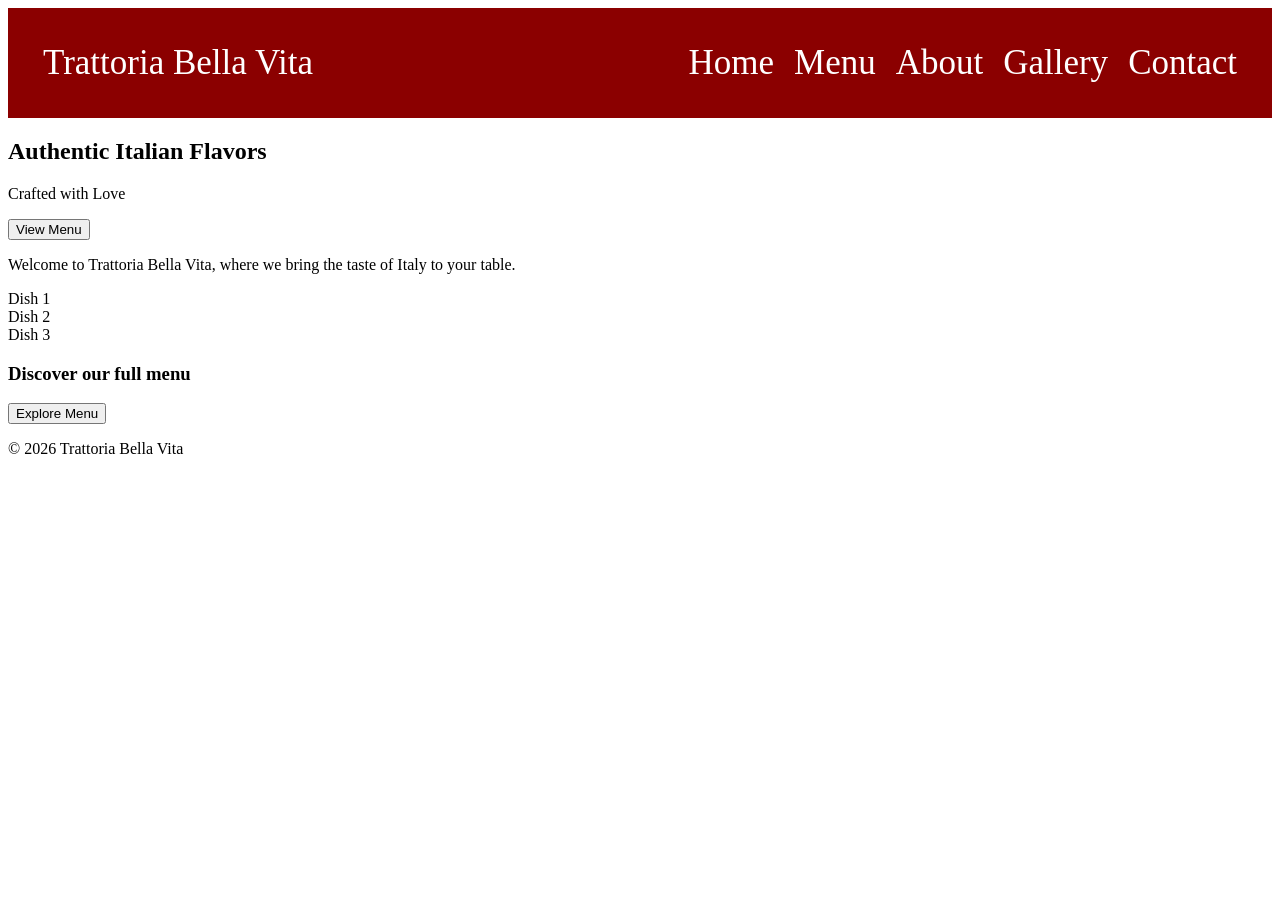
==== pages/Home/index.html @ abf0629f "first commit" ====
<!DOCTYPE html>
<html lang="en">

<head>
    <meta charset="UTF-8">
    <title>Trattoria Bella Vita | Home</title>
    <link rel="stylesheet" href="./index.css">
</head>

<body>

    <!-- ================= NAVBAR (USED ON ALL PAGES) ================= -->
    <header class="navbar">
        <div class="logo">Trattoria Bella Vita</div>
        <nav class="nav-links">
            <a href="./index.html" class="active">Home</a>
            <a href="../Menu/menu.html">Menu</a>
            <a href="../About/about.html">About</a>
            <a href="../Gallery/gallery.html">Gallery</a>
            <a href="../Contact/contact.html">Contact</a>
        </nav>
    </header>

    <!-- Hero Section -->
    <section class="hero">
        <h2>Authentic Italian Flavors</h2>
        <p>Crafted with Love</p>
        <button>View Menu</button>
    </section>

    <!-- Welcome -->
    <section class="welcome">
        <p>
            Welcome to Trattoria Bella Vita, where we bring the taste of Italy to your table.
        </p>
    </section>

    <!-- Featured Dishes -->
    <section class="featured">
        <div class="dish">Dish 1</div>
        <div class="dish">Dish 2</div>
        <div class="dish">Dish 3</div>
    </section>

    <!-- CTA -->
    <section class="cta">
        <h3>Discover our full menu</h3>
        <button>Explore Menu</button>
    </section>

    <!-- Footer -->
    <footer>
        <p>© 2026 Trattoria Bella Vita</p>
    </footer>

</body>

</html>
---- pages/Home/index.css ----
header {
    background-color: #8B0000;
    display: flex;
    justify-content: space-between;
    padding: 35px;
    font-size: 35px;
    color: white;
}

nav {
    display: flex;
    gap: 20px;
}

a {
    text-decoration: none;
    color: white;
}


/* phone  */

@media (max-width: 600px) {}


/* tablet  */

@media (max-width: 1024px) {}
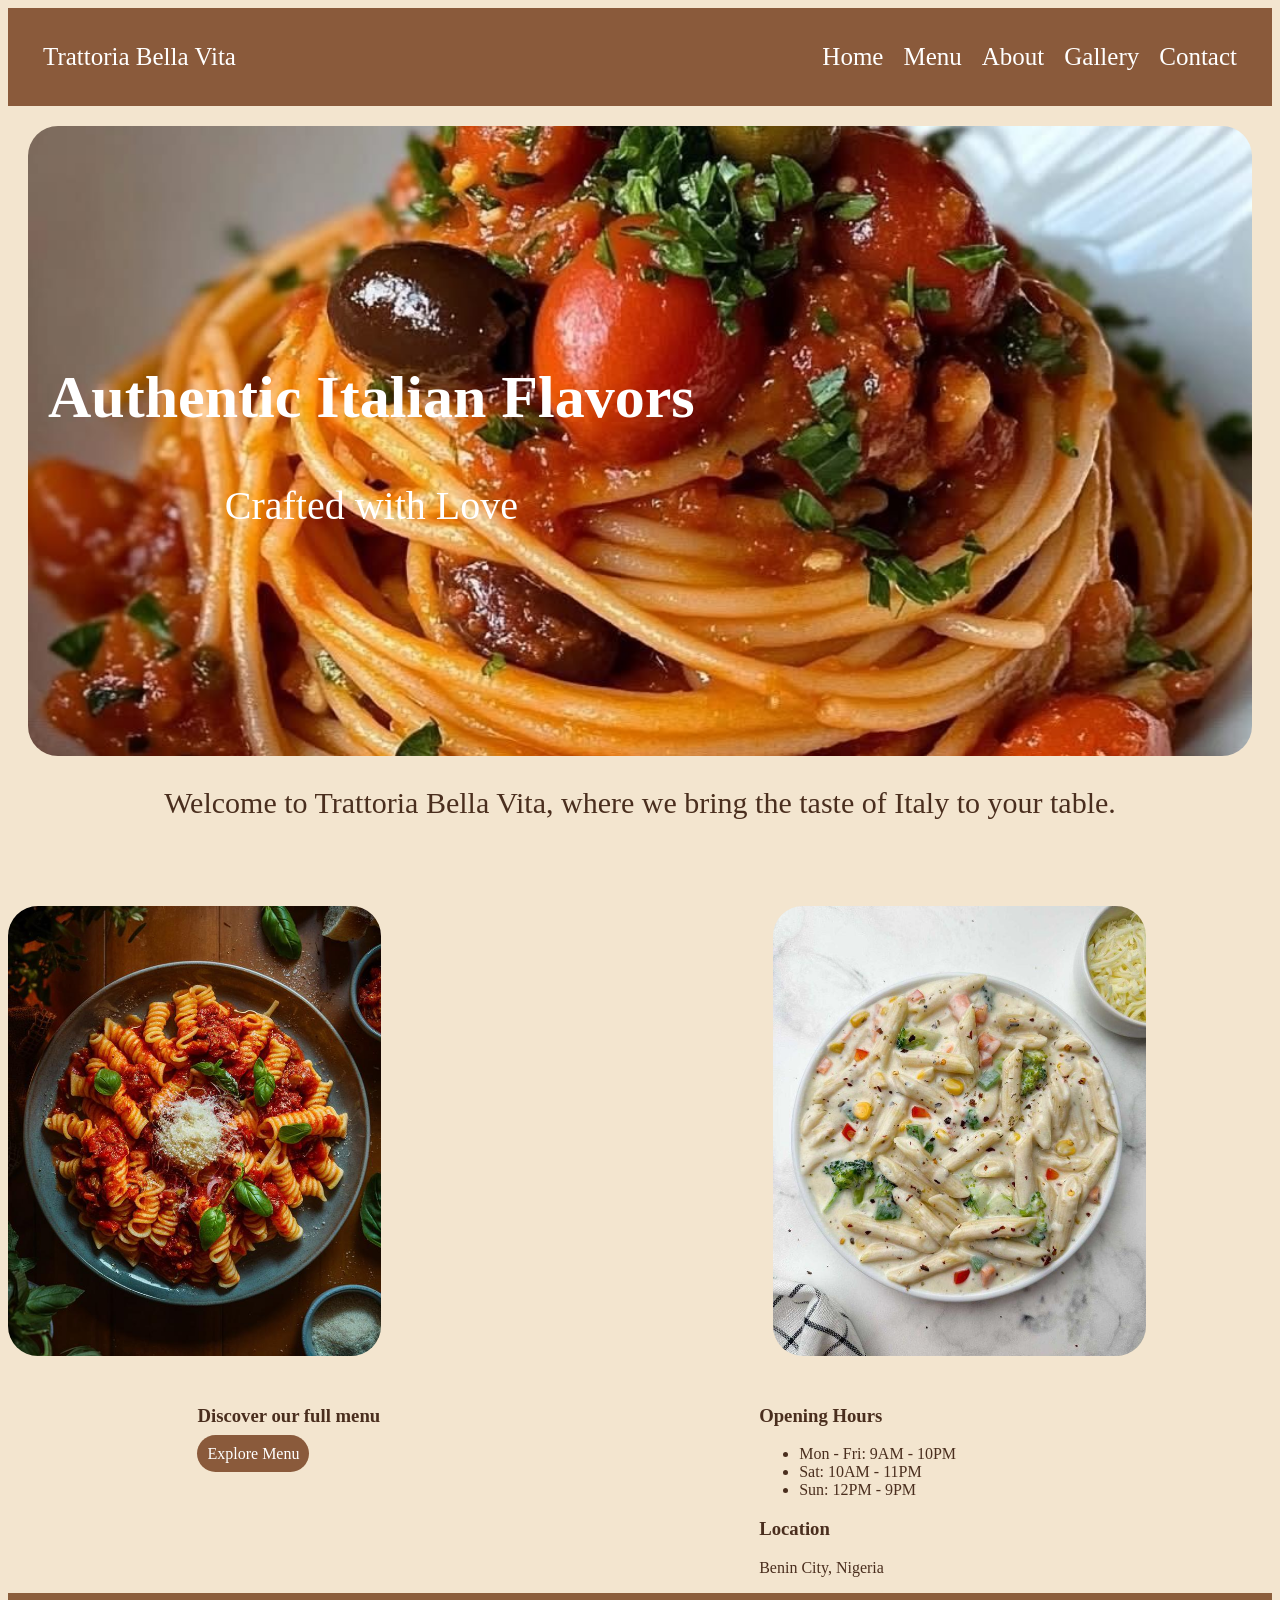
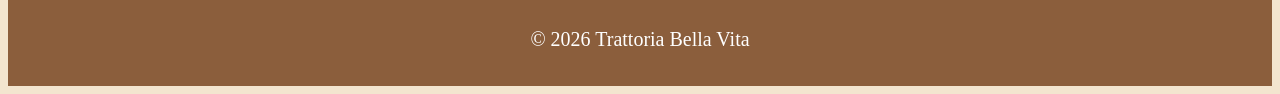
==== commit 2582127c: "first commit" ====
--- a/pages/Home/index.html
+++ b/pages/Home/index.html
@@ -23,9 +23,13 @@
 
     <!-- Hero Section -->
     <section class="hero">
-        <h2>Authentic Italian Flavors</h2>
-        <p>Crafted with Love</p>
-        <button>View Menu</button>
+        <img src="./assets/images/spag.jpeg">
+        <div class="hero-content">
+            <h2>Authentic Italian Flavors</h2>
+            <p>Crafted with Love</p>
+        </div>
+
+
     </section>
 
     <!-- Welcome -->
@@ -37,16 +41,35 @@
 
     <!-- Featured Dishes -->
     <section class="featured">
-        <div class="dish">Dish 1</div>
-        <div class="dish">Dish 2</div>
-        <div class="dish">Dish 3</div>
+        <div class="dish"><img src ="./assets/images/dish2.jpeg"></div>
+        <div class="dish"><video src ="./assets/images/dish3.mp4"   autoplay muted loop><video></div>
+        <div class="dish"><img src ="./assets/images/dish1.jpeg"></div>
     </section>
 
     <!-- CTA -->
     <section class="cta">
-        <h3>Discover our full menu</h3>
-        <button>Explore Menu</button>
+        <div class="action-button">
+            <h3>Discover our full menu</h3>
+        <a href="../Menu/menu.html">Explore Menu</a>
+    </div>
+
+    <div class="hours">
+        <h3>Opening Hours</h3>
+        <ul>
+            <li>Mon - Fri: 9AM - 10PM</li>
+            <li>Sat: 10AM - 11PM</li>
+            <li>Sun: 12PM - 9PM</li>
+        </ul>
+
+          <h3>Location</h3>
+        <p>Benin City, Nigeria</p>
+    </div>
+
+ 
+        
     </section>
+
+  
 
     <!-- Footer -->
     <footer>
--- a/pages/Home/index.css
+++ b/pages/Home/index.css
@@ -1,28 +1,120 @@
 header {
-    background-color: #8B0000;
-    display: flex;
-    justify-content: space-between;
-    padding: 35px;
-    font-size: 35px;
-    color: white;
+  background-color: #8a5a3b;
+  display: flex;
+  justify-content: space-between;
+  padding: 35px;
+  font-size: 25px;
+  color: white;
+}
+body {
+  background-color: #f3e5cf;
+  color: #4a2e1e;
 }
 
 nav {
-    display: flex;
-    gap: 20px;
+  display: flex;
+  gap: 20px;
 }
 
 a {
-    text-decoration: none;
-    color: white;
+  text-decoration: none;
+  color: white;
 }
 
+/* hero */
 
+.hero {
+  margin-top: 10px;
+  display: flex;
+  margin: 20px;
+  align-items: center;
+  position: relative;
+  height: 70vh;
+}
+
+.hero img {
+  border-radius: 30px;
+  position: absolute;
+  width: 100%;
+  height: 100%;
+  top: 0;
+  left: 0;
+  z-index: 1;
+  object-fit: cover;
+}
+
+.hero-content {
+  text-align: center;
+  position: relative;
+  z-index: 2;
+  font-size: 40px;
+  color: white;
+  left: 20px;
+}
+/* welcome message */
+.welcome {
+  text-align: center;
+  height: 10vh;
+  font-size: 30px;
+}
+
+/* dishes */
+
+.featured {
+  margin-top: 30px;
+  justify-self: center;
+  display: flex;
+  gap: 10px;
+  height: 50vh;
+  width: 90%;
+}
+
+.dish {
+  width: 100%;
+  height: 100%;
+}
+
+.dish img {
+  border-radius: 30px;
+  width: 100%;
+  height: 100%;
+  object-fit: cover;
+}
+
+.dish video {
+  border-radius: 30px;
+  width: 100%;
+  height: 100%;
+  object-fit: cover;
+}
+
+.cta {
+  display: flex;
+  justify-content: space-around;
+  justify-self: center;
+
+  width: 90%;
+  margin-top: 30px;
+}
+
+.action-button a {
+  padding: 10px;
+  border-radius: 40px;
+  background-color: #8a5a3b;
+}
+footer {
+  background-color: #8b5e3c;
+  color: white;
+  padding: 15px;
+  font-size: 20px;
+  text-align: center;
+}
 /* phone  */
 
-@media (max-width: 600px) {}
-
+@media (max-width: 600px) {
+}
 
 /* tablet  */
 
-@media (max-width: 1024px) {}+@media (max-width: 1024px) {
+}
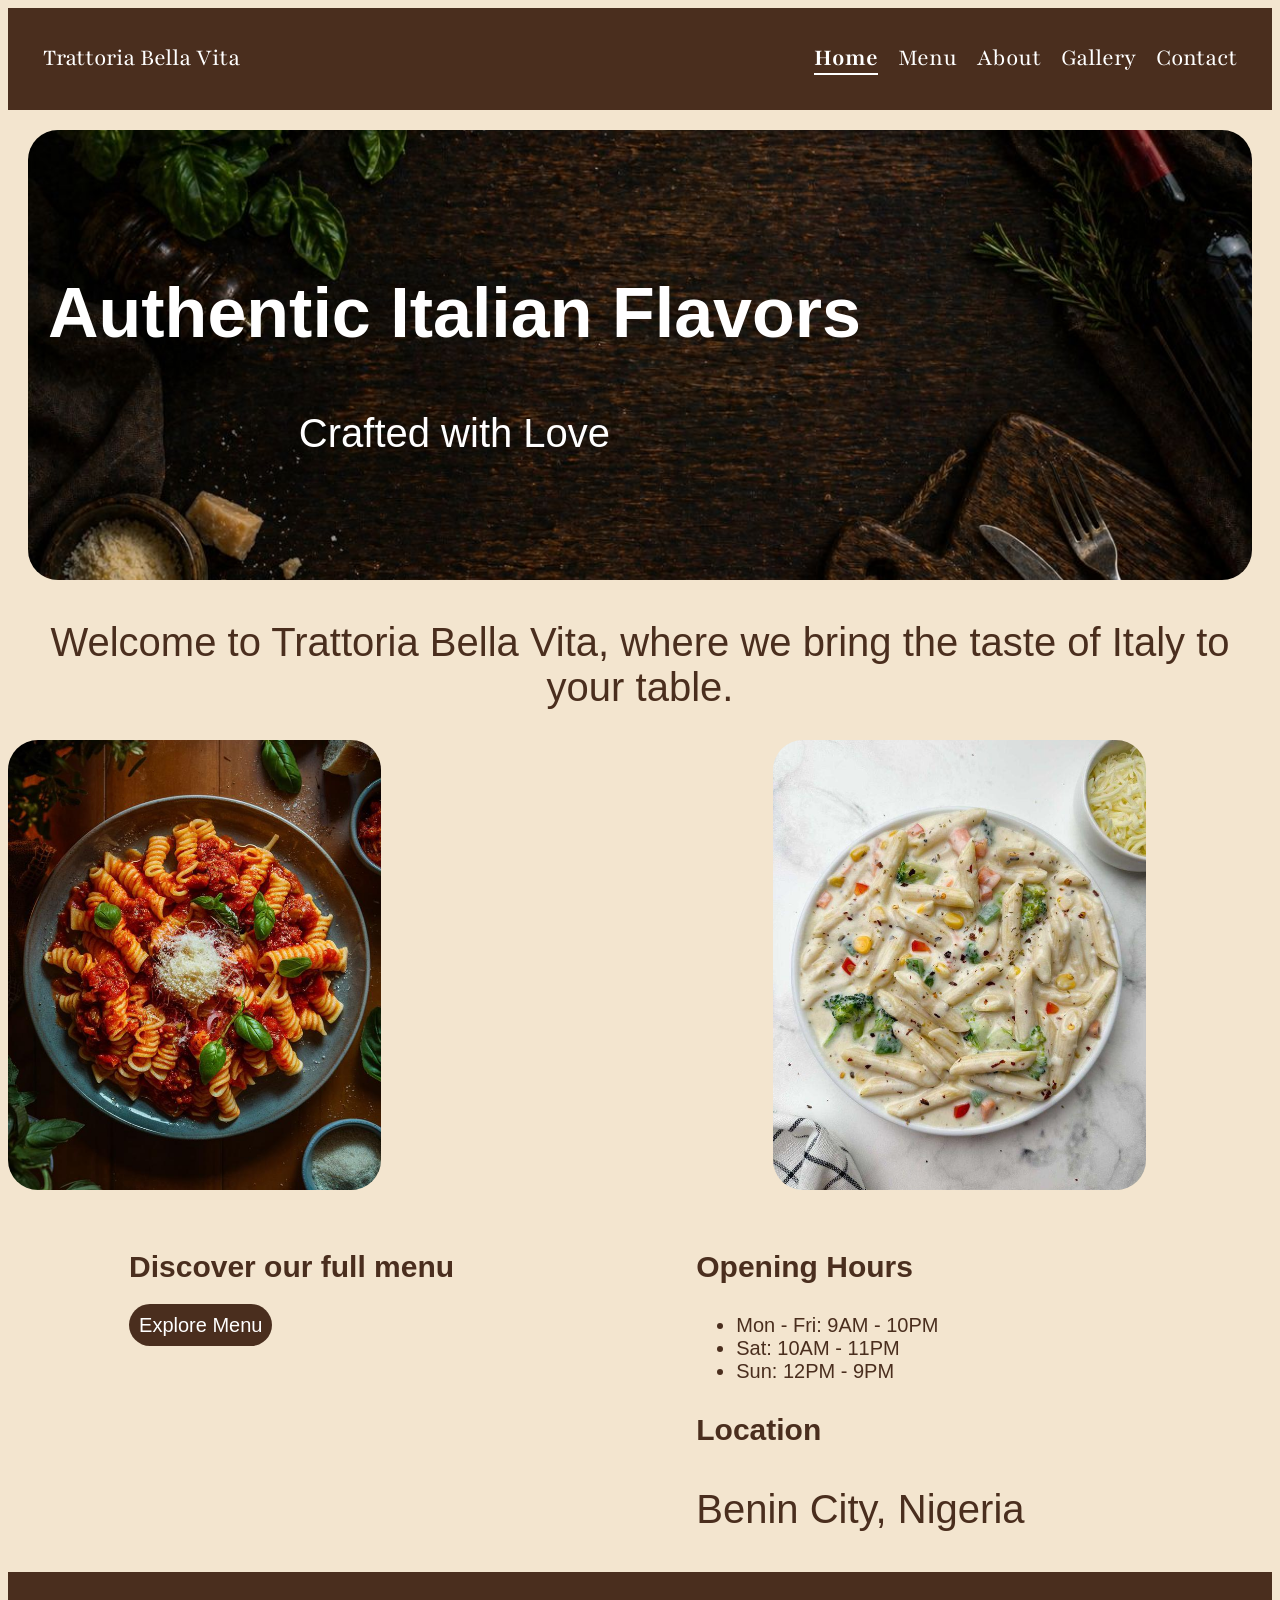
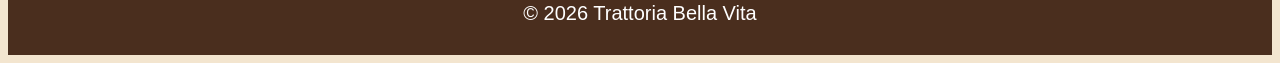
==== commit 9e7047a8: "completed" ====
--- a/pages/Home/index.html
+++ b/pages/Home/index.html
@@ -1,12 +1,17 @@
+
+
+
 <!DOCTYPE html>
 <html lang="en">
-
 <head>
     <meta charset="UTF-8">
-    <title>Trattoria Bella Vita | Home</title>
+    <meta name="viewport" content="width=device-width, initial-scale=1.0">
+   <title>Trattoria Bella Vita | Home</title>
     <link rel="stylesheet" href="./index.css">
+    <link rel="preconnect" href="https://fonts.googleapis.com">
+    <link rel="preconnect" href="https://fonts.gstatic.com" crossorigin>
+    <link href="https://fonts.googleapis.com/css2?family=Playfair:ital,opsz,wght@0,5..1200,300..900;1,5..1200,300..900&display=swap" rel="stylesheet">
 </head>
-
 <body>
 
     <!-- ================= NAVBAR (USED ON ALL PAGES) ================= -->
@@ -22,8 +27,8 @@
     </header>
 
     <!-- Hero Section -->
-    <section class="hero">
-        <img src="./assets/images/spag.jpeg">
+    <section class="hero2">
+        <img src="./assets/images/homepage.jpeg">
         <div class="hero-content">
             <h2>Authentic Italian Flavors</h2>
             <p>Crafted with Love</p>
@@ -41,9 +46,9 @@
 
     <!-- Featured Dishes -->
     <section class="featured">
-        <div class="dish"><img src ="./assets/images/dish2.jpeg"></div>
+        <div class="dish"><img src ="./assets/images/dish2.jpeg" alt="Tomato pasta"></div>
         <div class="dish"><video src ="./assets/images/dish3.mp4"   autoplay muted loop><video></div>
-        <div class="dish"><img src ="./assets/images/dish1.jpeg"></div>
+        <div class="dish"><img src ="./assets/images/dish1.jpeg" alt="White sauce penne"></div>
     </section>
 
     <!-- CTA -->
@@ -77,5 +82,7 @@
     </footer>
 
 </body>
+</html>
 
-</html>+
+
--- a/pages/Home/index.css
+++ b/pages/Home/index.css
@@ -1,14 +1,29 @@
 header {
-  background-color: #8a5a3b;
+  background-color: #4a2e1e;
   display: flex;
   justify-content: space-between;
   padding: 35px;
   font-size: 25px;
   color: white;
+
+  font-family: "Playfair", serif;
+  font-optical-sizing: auto;
+  font-weight: 300px;
+  font-style: normal;
+  font-variation-settings: "wdth" 100;
 }
 body {
   background-color: #f3e5cf;
   color: #4a2e1e;
+
+  font-family: "Open Sans", sans-serif;
+  font-optical-sizing: auto;
+  font-weight: 300px;
+  font-style: normal;
+  font-variation-settings: "wdth" 100;
+}
+.hours ul li {
+  font-size: 20px;
 }
 
 nav {
@@ -21,18 +36,28 @@
   color: white;
 }
 
+h2 {
+  font-size: 70px;
+}
+p {
+  font-size: 40px;
+}
+h3 {
+  font-size: 30px;
+}
+
 /* hero */
 
-.hero {
+.hero2 {
   margin-top: 10px;
   display: flex;
   margin: 20px;
   align-items: center;
   position: relative;
-  height: 70vh;
-}
-
-.hero img {
+  height: 50vh;
+}
+
+.hero2 img {
   border-radius: 30px;
   position: absolute;
   width: 100%;
@@ -100,21 +125,104 @@
 .action-button a {
   padding: 10px;
   border-radius: 40px;
-  background-color: #8a5a3b;
+  background-color: #4a2e1e;
+  font-size: 20px;
 }
 footer {
-  background-color: #8b5e3c;
-  color: white;
-  padding: 15px;
+  background-color: #4a2e1e;
+  color: white;
+  padding: 10px;
+
+  text-align: center;
+}
+
+footer p {
   font-size: 20px;
-  text-align: center;
-}
-/* phone  */
-
-@media (max-width: 600px) {
+}
+
+nav a.active {
+  font-weight: bold;
+  border-bottom: 2px solid white;
+}
+nav a:hover {
+  border-bottom: 2px solid white;
+}
+
+@media (max-width: 768px) {
+  .navbar {
+    display: flex;
+    align-items: center;
+    height: 15vh;
+  }
+
+  nav {
+    display: grid;
+  }
+
+  nav a {
+    font-size: 10px;
+  }
+
+  .hero2 {
+    margin: 0px;
+    margin-top: 20px;
+    height: 25vh;
+  }
+  .hero2 img {
+    width: 100%;
+    height: 100%;
+  }
+
+  .hero-content h2,
+  p {
+    font-size: 20px;
+  }
+
+  .featured {
+    display: grid;
+    grid-template-columns: 1fr;
+    height: 100vh;
+  }
+  .dish {
+    width: 100%;
+    height: 33vh;
+  }
+
+  .cta {
+    margin-top: 50px;
+    display: grid;
+    height: 50vh;
+  }
+
+  .dish img {
+    width: 100%;
+    height: 100%;
+  }
+
+  footer {
+    margin-top: 60px;
+  }
 }
 
 /* tablet  */
 
 @media (max-width: 1024px) {
-}
+  .hero {
+    margin-top: 10px;
+    display: flex;
+    margin: 20px;
+    align-items: center;
+    position: relative;
+    height: 50vh;
+  }
+  .hero img {
+    border-radius: 30px;
+    position: absolute;
+    width: 100%;
+    height: 100%;
+    top: 0;
+    left: 0;
+    z-index: 1;
+    object-fit: cover;
+  }
+}
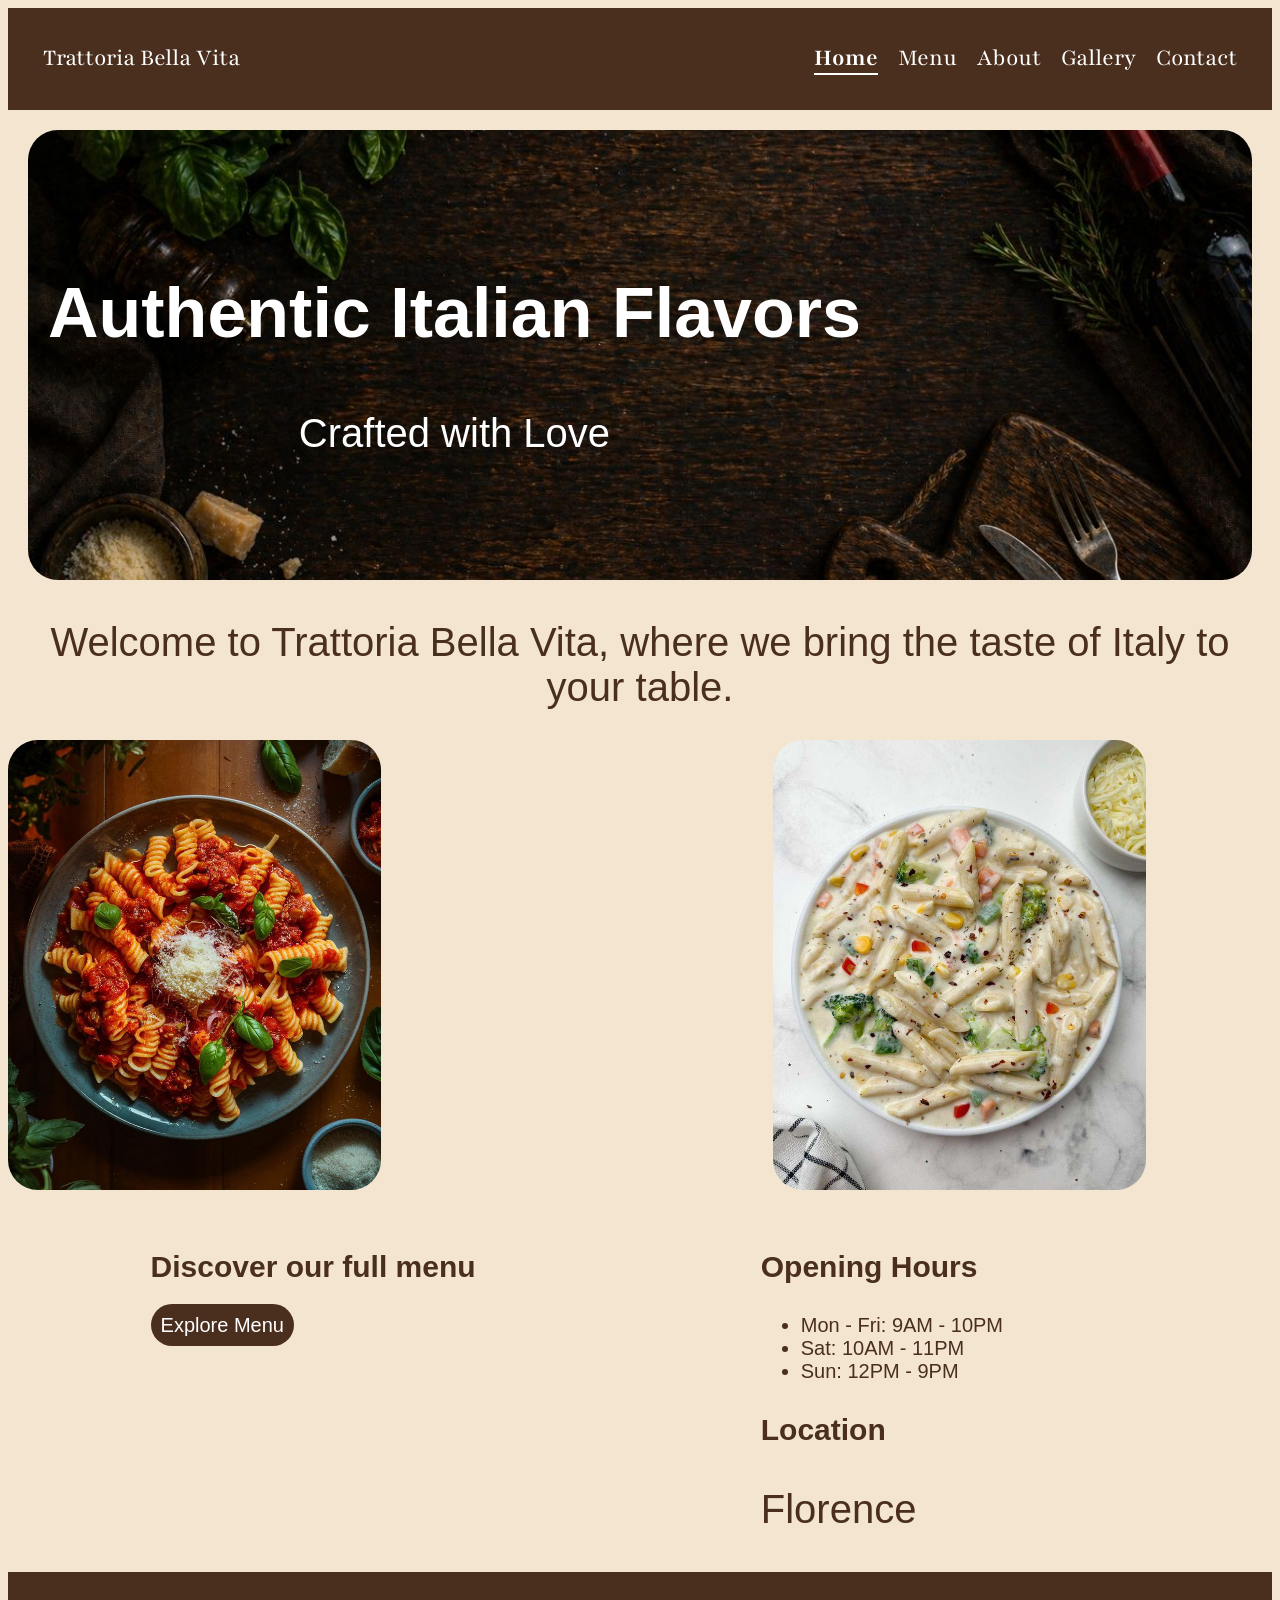
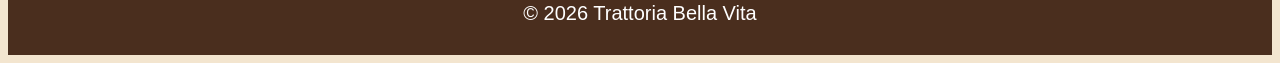
==== commit 608bd6be: "completed" ====
--- a/pages/Home/index.html
+++ b/pages/Home/index.html
@@ -67,7 +67,7 @@
         </ul>
 
           <h3>Location</h3>
-        <p>Benin City, Nigeria</p>
+        <p>Florence</p>
     </div>
 
  
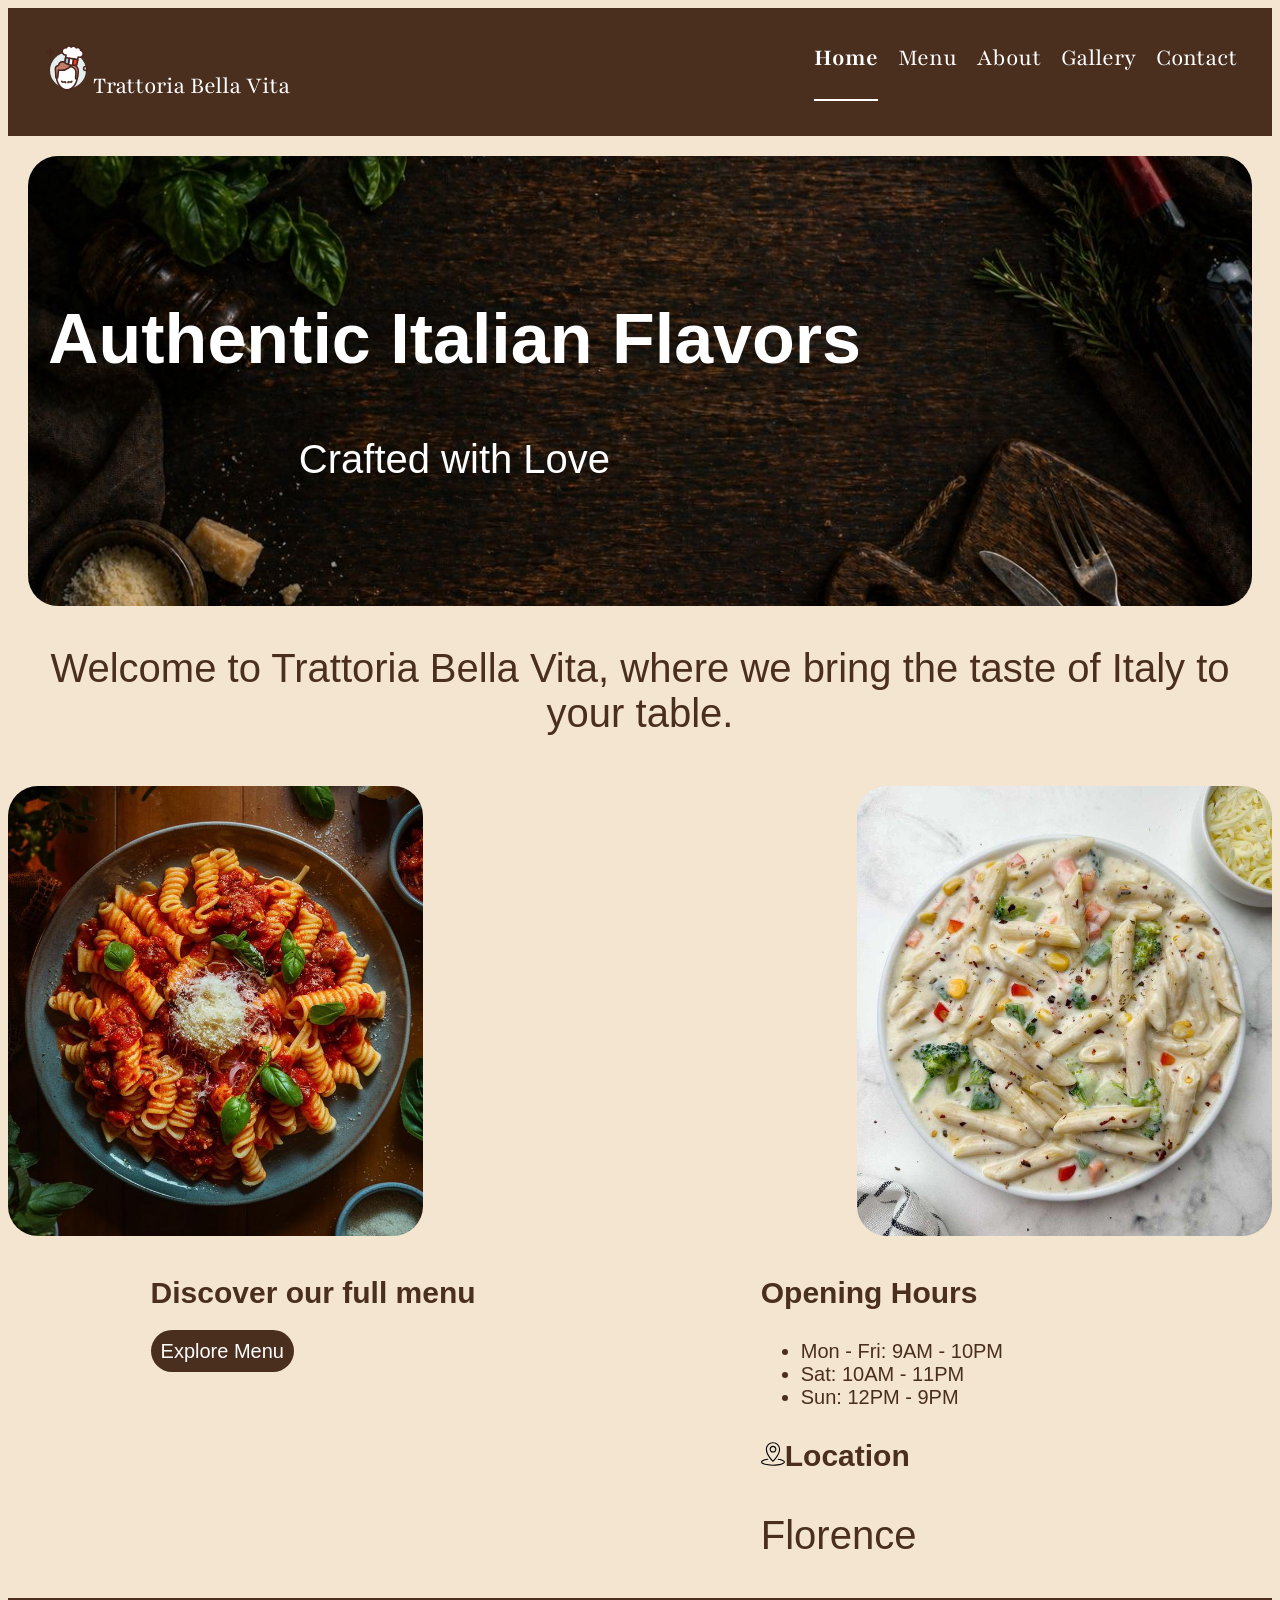
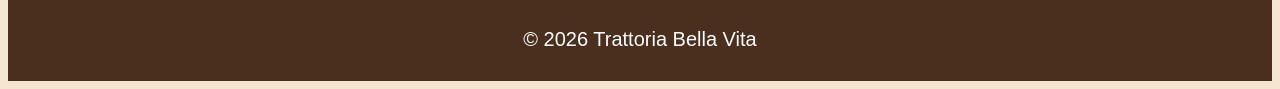
==== commit fcd2a967: "completed" ====
--- a/pages/Home/index.html
+++ b/pages/Home/index.html
@@ -16,7 +16,7 @@
 
     <!-- ================= NAVBAR (USED ON ALL PAGES) ================= -->
     <header class="navbar">
-        <div class="logo">Trattoria Bella Vita</div>
+        <div class="logo"> <span><img src="./assets/icons/chef.svg" class="icon2"></span>Trattoria Bella Vita</div>
         <nav class="nav-links">
             <a href="./index.html" class="active">Home</a>
             <a href="../Menu/menu.html">Menu</a>
@@ -66,7 +66,7 @@
             <li>Sun: 12PM - 9PM</li>
         </ul>
 
-          <h3>Location</h3>
+          <h3> <span><img src="./assets/icons//address.svg" class="icon"></span>Location</h3>
         <p>Florence</p>
     </div>
 
--- a/pages/Home/index.css
+++ b/pages/Home/index.css
@@ -91,12 +91,13 @@
   display: flex;
   gap: 10px;
   height: 50vh;
-  width: 90%;
+  width: 100%;
 }
 
 .dish {
   width: 100%;
   height: 100%;
+  margin-top: 20px;
 }
 
 .dish img {
@@ -147,6 +148,12 @@
 nav a:hover {
   border-bottom: 2px solid white;
 }
+.icon{
+  width: 24px;
+}
+.icon2{
+  width: 50px;
+}
 
 @media (max-width: 768px) {
   .navbar {
@@ -202,6 +209,9 @@
   footer {
     margin-top: 60px;
   }
+  .icon2{
+  width: 30px;
+}
 }
 
 /* tablet  */
